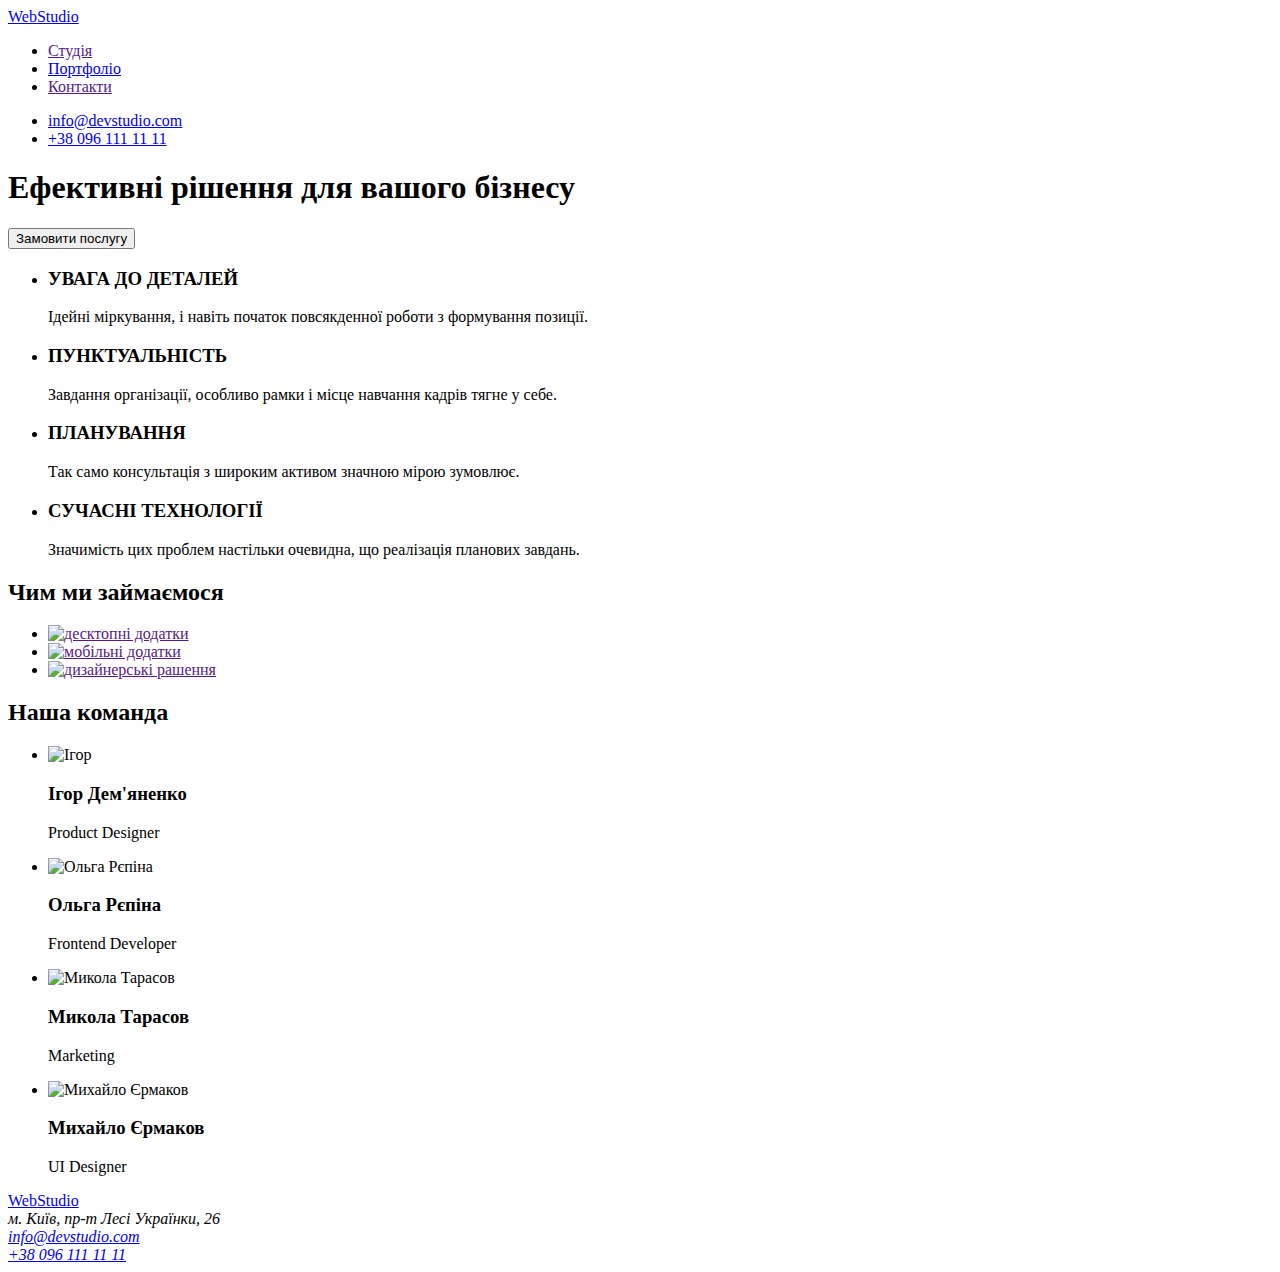
==== index.html @ ac3cd28f "создал portfolio.html" ====
<!DOCTYPE html>
<html lang="uk">
  <head>
    <meta charset="UTF-8" />
    <meta http-equiv="X-UA-Compatible" content="IE=edge" />
    <meta name="viewport" content="width=device-width, initial-scale=1.0" />
    <title>goit-markup-hw</title>
    <link rel="stylesheet" href="./css/style.css" />
  </head>
  <body>
    <header>
      <!-- головна навігація -->
      <nav>
        <a href="./index.html"><span class="logo">Web</span>Studio</a>
        <ul>
          <li><a href="">Студія</a></li>
          <li><a href="./portfolio.html">Портфоліо</a></li>
          <li><a href="">Контакти</a></li>
        </ul>
      </nav>
      <ul>
        <li><a href="mailto:info@devstudio.com">info@devstudio.com</a></li>
        <li><a href="tel:+380961111111">+38 096 111 11 11</a></li>
      </ul>
    </header>
    <main>
      <div>
        <section>
          <h1>Ефективні рішення для вашого бізнесу</h1>
          <button type="button" name="Замовити послугу">
            Замовити послугу
          </button>
        </section>
      </div>
      <!-- секція особливості -->
      <section>
        <h2 hidden>Особливості</h2>
        <ul>
          <li>
            <h3>УВАГА ДО ДЕТАЛЕЙ</h3>
            <p>
              Ідейні міркування, і навіть початок повсякденної роботи з
              формування позиції.
            </p>
          </li>
          <li>
            <h3>ПУНКТУАЛЬНІСТЬ</h3>
            <p>
              Завдання організації, особливо рамки і місце навчання кадрів тягне
              у себе.
            </p>
          </li>
          <li>
            <h3>ПЛАНУВАННЯ</h3>
            <p>
              Так само консультація з широким активом значною мірою зумовлює.
            </p>
          </li>
          <li>
            <h3>СУЧАСНІ ТЕХНОЛОГІЇ</h3>
            <p>
              Значимість цих проблем настільки очевидна, що реалізація планових
              завдань.
            </p>
          </li>
        </ul>
      </section>
      <!-- секція чим займаємось -->
      <section>
        <h2>Чим ми займаємося</h2>
        <ul>
          <li>
            <a href="">
              <img
                src="./imges/desktop_applications.jpg"
                alt="десктопні додатки"
                width="370"
                height="294"
            /></a>
          </li>
          <li>
            <a href="">
              <img
                src="./imges/mobile_applications.jpg"
                alt="мобільні додатки"
                width="370"
                height="294"
            /></a>
          </li>
          <li>
            <a href="">
              <img
                src="./imges/design_solutions.jpg"
                alt="дизайнерські рашення"
                width="370"
                height="294"
            /></a>
          </li>
        </ul>
      </section>
      <!-- секція наша команда -->
      <section>
        <h2>Наша команда</h2>
        <ul>
          <li>
            <img src="./imges/igor.jpg" alt="Ігор" width="270" height="260" />
            <h3>Ігор Дем'яненко</h3>
            <p>Product Designer</p>
          </li>
          <li>
            <img
              src="./imges/olga.jpg"
              alt="Ольга Рєпіна"
              width="270"
              height="260"
            />
            <h3>Ольга Рєпіна</h3>
            <p>Frontend Developer</p>
          </li>
          <li>
            <img
              src="./imges/nicholay.jpg"
              alt="Микола Тарасов"
              width="270"
              height="260"
            />
            <h3>Микола Тарасов</h3>
            <p>Marketing</p>
          </li>
          <li>
            <img
              src="./imges/mykhail.jpg"
              alt="Михайло Єрмаков"
              width="270"
              height="260"
            />
            <h3>Михайло Єрмаков</h3>
            <p>UI Designer</p>
          </li>
        </ul>
      </section>
    </main>
    <!-- підвал -->
    <footer>
      <a href="./index.html"><span class="logo">Web</span>Studio</a><br />
      <address>
        м. Київ, пр-т Лесі Українки, 26<br />
        <a href="mailto:info@devstudio.com">info@devstudio.com</a><br />
        <a href="tel:+380961111111">+38 096 111 11 11</a>
      </address>
    </footer>
  </body>
</html>
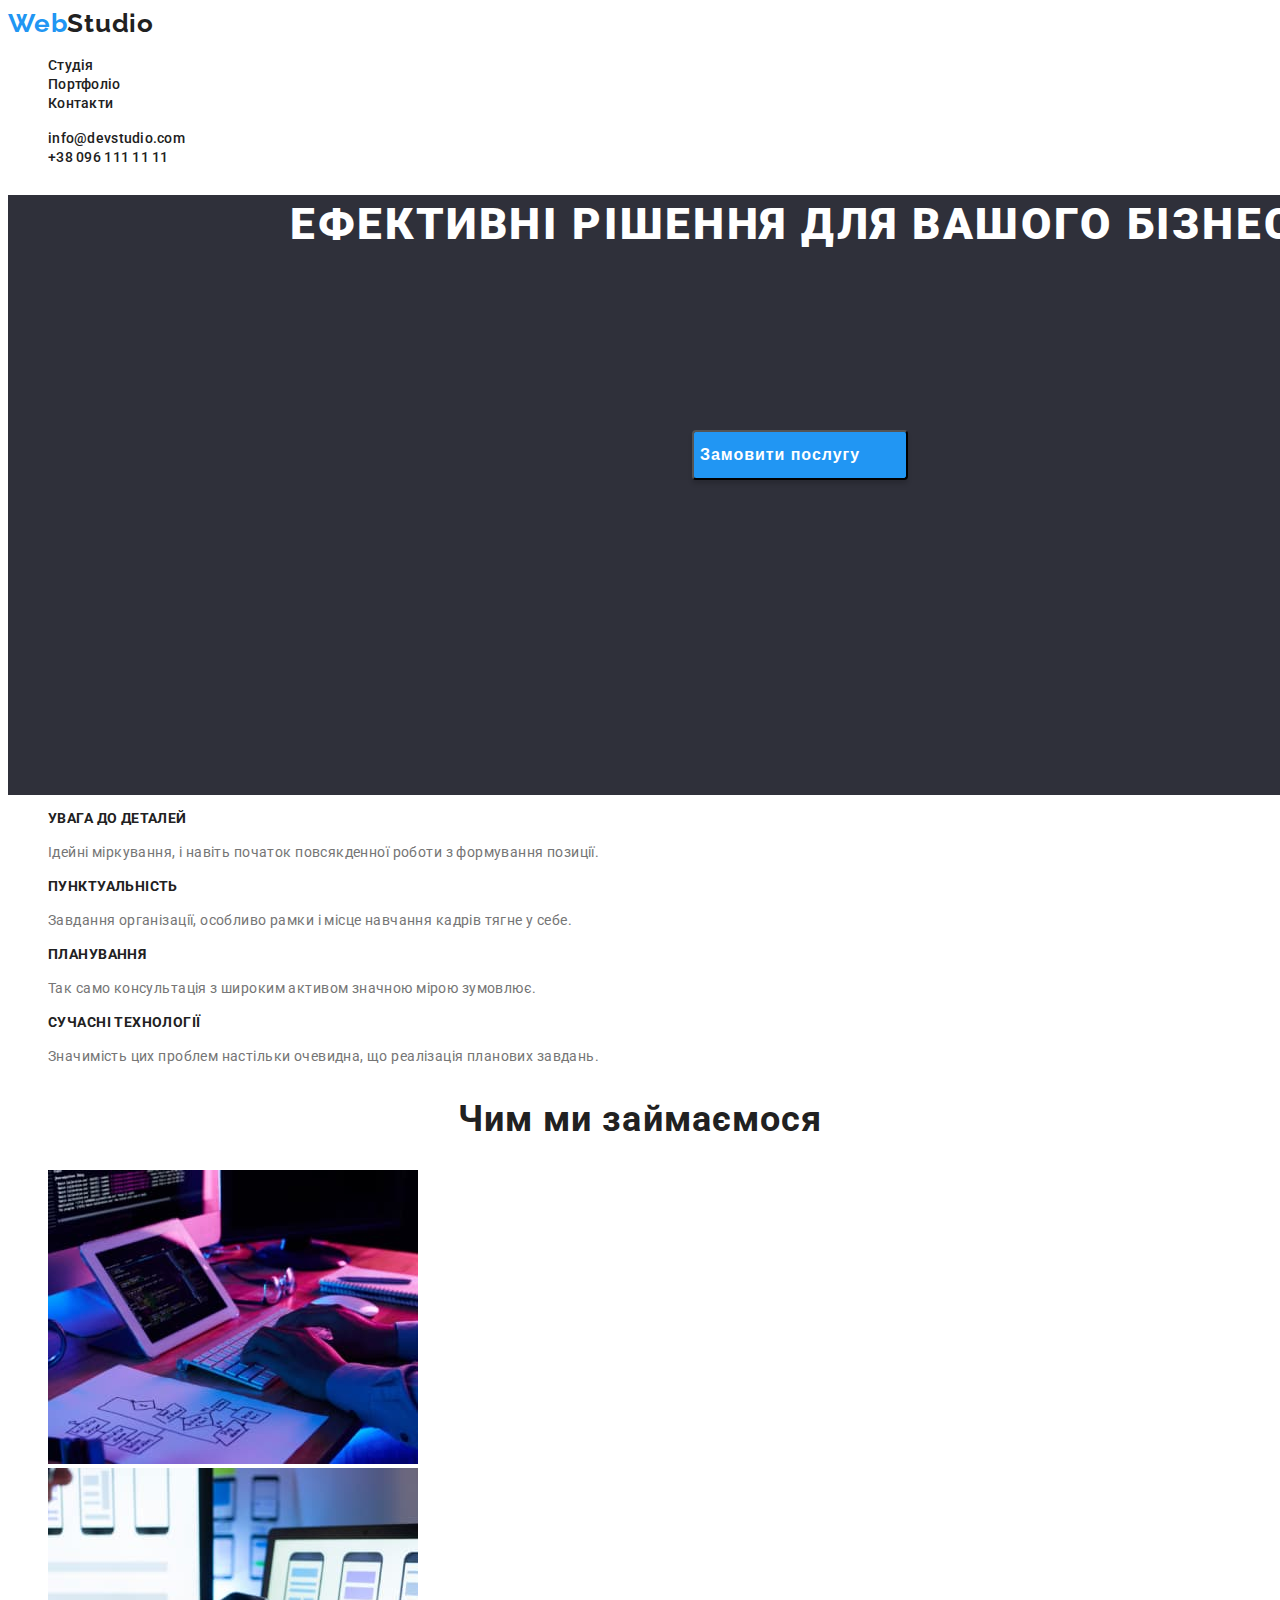
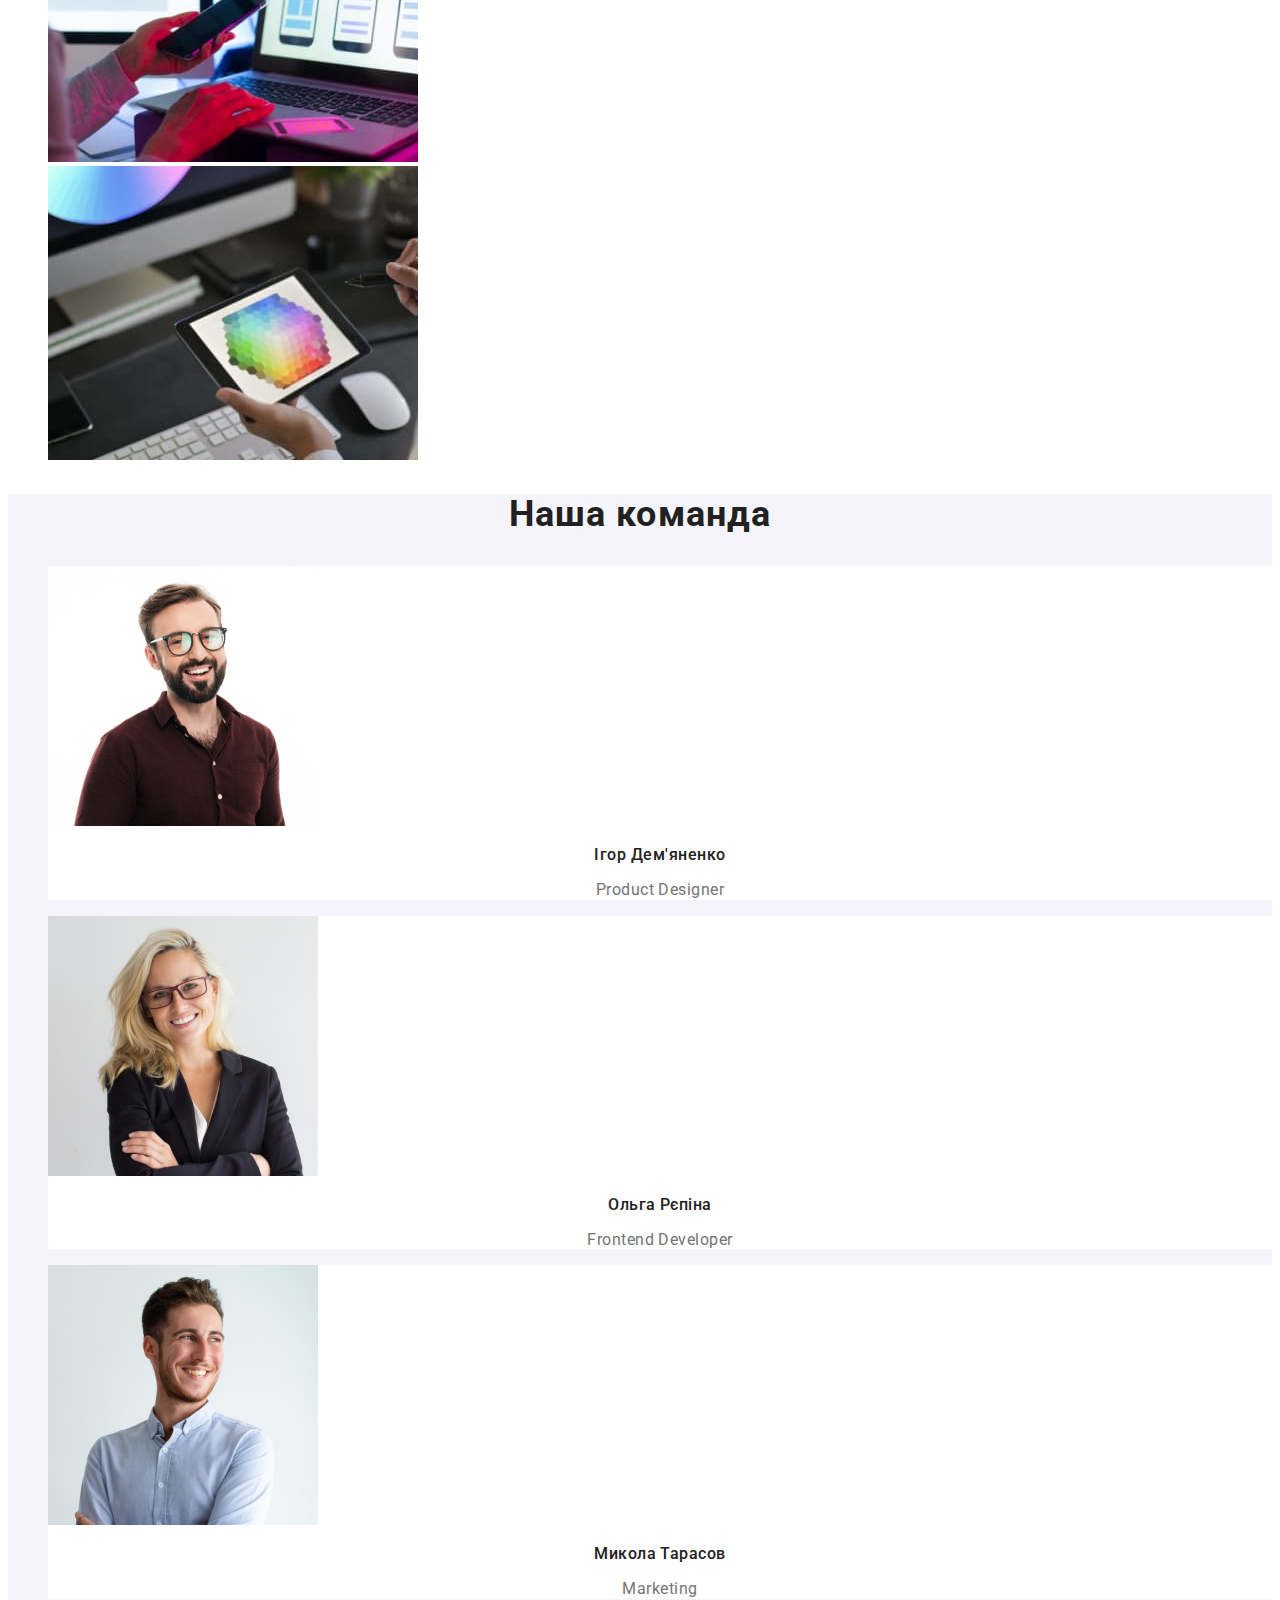
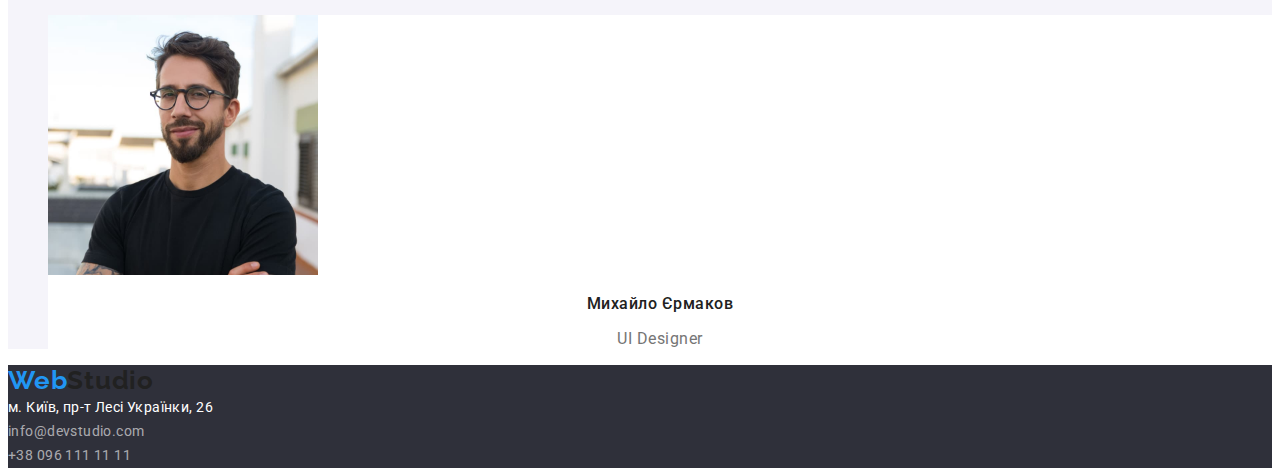
==== commit 47fb0133: "Плюсанул стили" ====
--- a/index.html
+++ b/index.html
@@ -5,60 +5,69 @@
     <meta http-equiv="X-UA-Compatible" content="IE=edge" />
     <meta name="viewport" content="width=device-width, initial-scale=1.0" />
     <title>goit-markup-hw</title>
-    <link rel="stylesheet" href="./css/style.css" />
+    <link rel="preconnect" href="https://fonts.googleapis.com" />
+    <link rel="preconnect" href="https://fonts.gstatic.com" crossorigin />
+    <link
+      href="https://fonts.googleapis.com/css2?family=Raleway:wght@700&family=Roboto:wght@400;500;700;900&display=swap"
+      rel="stylesheet"
+    />
+    <link rel="stylesheet" href="./css/styles.css" />
   </head>
   <body>
     <header>
       <!-- головна навігація -->
       <nav>
-        <a href="./index.html"><span class="logo">Web</span>Studio</a>
-        <ul>
-          <li><a href="">Студія</a></li>
-          <li><a href="./portfolio.html">Портфоліо</a></li>
-          <li><a href="">Контакти</a></li>
+        <a href="./index.html" class="logo-title"
+          ><span class="logo">Web</span>Studio</a
+        >
+        <ul class="site-nav">
+          <li><a href="" class="link">Студія</a></li>
+          <li><a href="./portfolio.html" class="link">Портфоліо</a></li>
+          <li><a href="" class="link">Контакти</a></li>
         </ul>
       </nav>
-      <ul>
-        <li><a href="mailto:info@devstudio.com">info@devstudio.com</a></li>
-        <li><a href="tel:+380961111111">+38 096 111 11 11</a></li>
+      <ul class="auth-nav">
+        <li><a href="mailto:info@devstudio.com" class="link">info@devstudio.com</a></li>
+        <li><a href="tel:+380961111111" class="link">+38 096 111 11 11</a></li>
       </ul>
     </header>
     <main>
       <div>
-        <section>
-          <h1>Ефективні рішення для вашого бізнесу</h1>
-          <button type="button" name="Замовити послугу">
+        <!-- секція герой -->
+        <section class="hero">
+          <h1 class="hero-title">Ефективні рішення для вашого бізнесу</h1>
+          <button type="button" name="Замовити послугу" class="button-servise-order">
             Замовити послугу
           </button>
         </section>
       </div>
       <!-- секція особливості -->
-      <section>
-        <h2 hidden>Особливості</h2>
+      <section class="section">
+        <h2 hidden class="visually-hidden">Особливості</h2>
         <ul>
           <li>
-            <h3>УВАГА ДО ДЕТАЛЕЙ</h3>
-            <p>
+            <h3 class="section-subtitle">УВАГА ДО ДЕТАЛЕЙ</h3>
+            <p class="section-text">
               Ідейні міркування, і навіть початок повсякденної роботи з
               формування позиції.
             </p>
           </li>
           <li>
-            <h3>ПУНКТУАЛЬНІСТЬ</h3>
-            <p>
+            <h3 class="section-subtitle">ПУНКТУАЛЬНІСТЬ</h3>
+            <p class="section-text">
               Завдання організації, особливо рамки і місце навчання кадрів тягне
               у себе.
             </p>
           </li>
           <li>
-            <h3>ПЛАНУВАННЯ</h3>
-            <p>
+            <h3 class="section-subtitle">ПЛАНУВАННЯ</h3>
+            <p class="section-text">
               Так само консультація з широким активом значною мірою зумовлює.
             </p>
           </li>
           <li>
-            <h3>СУЧАСНІ ТЕХНОЛОГІЇ</h3>
-            <p>
+            <h3 class="section-subtitle">СУЧАСНІ ТЕХНОЛОГІЇ</h3>
+            <p class="section-text">
               Значимість цих проблем настільки очевидна, що реалізація планових
               завдань.
             </p>
@@ -66,8 +75,8 @@
         </ul>
       </section>
       <!-- секція чим займаємось -->
-      <section>
-        <h2>Чим ми займаємося</h2>
+      <section class="section">
+        <h2 class="section-title">Чим ми займаємося</h2>
         <ul>
           <li>
             <a href="">
@@ -99,54 +108,55 @@
         </ul>
       </section>
       <!-- секція наша команда -->
-      <section>
-        <h2>Наша команда</h2>
-        <ul>
-          <li>
+      <section class="section-team">
+        <h2 class="section-title">Наша команда</h2>
+        <ul class=>
+          <li class="team">
             <img src="./imges/igor.jpg" alt="Ігор" width="270" height="260" />
-            <h3>Ігор Дем'яненко</h3>
-            <p>Product Designer</p>
+            <h3 class="team-list">Ігор Дем'яненко</h3>
+            <p class="team-item">Product Designer</p>
           </li>
-          <li>
+          <li class="team">
             <img
               src="./imges/olga.jpg"
               alt="Ольга Рєпіна"
               width="270"
               height="260"
             />
-            <h3>Ольга Рєпіна</h3>
-            <p>Frontend Developer</p>
+            <h3 class="team-list">Ольга Рєпіна</h3>
+            <p class="team-item">Frontend Developer</p>
           </li>
-          <li>
+          <li class="team">
             <img
               src="./imges/nicholay.jpg"
               alt="Микола Тарасов"
               width="270"
               height="260"
             />
-            <h3>Микола Тарасов</h3>
-            <p>Marketing</p>
+            <h3 class="team-list">Микола Тарасов</h3>
+            <p class="team-item">Marketing</p>
           </li>
-          <li>
+          <li class="team">
             <img
               src="./imges/mykhail.jpg"
               alt="Михайло Єрмаков"
               width="270"
               height="260"
             />
-            <h3>Михайло Єрмаков</h3>
-            <p>UI Designer</p>
+            <h3 class="team-list">Михайло Єрмаков</h3>
+            <p class="team-item">UI Designer</p>
           </li>
         </ul>
       </section>
     </main>
     <!-- підвал -->
-    <footer>
-      <a href="./index.html"><span class="logo">Web</span>Studio</a><br />
-      <address>
+    <footer class="footer">
+      <a href="./index.html" class="logo-title"
+          ><span class="logo">Web</span>Studio</a><br />
+      <address class="addres">
         м. Київ, пр-т Лесі Українки, 26<br />
-        <a href="mailto:info@devstudio.com">info@devstudio.com</a><br />
-        <a href="tel:+380961111111">+38 096 111 11 11</a>
+        <a href="mailto:info@devstudio.com" class="addres-link">info@devstudio.com</a><br />
+        <a href="tel:+380961111111" class="addres-link">+38 096 111 11 11</a>
       </address>
     </footer>
   </body>
--- a/css/styles.css
+++ b/css/styles.css
@@ -0,0 +1,203 @@
+:root {
+  --primary-text-color: #212121;
+  --title-text-color: #757575;
+  --accent-text-color: #2196f3;
+}
+
+body {
+  font-family: "Roboto", sans-serif;
+  color: var(--primary-text-color);
+  background-color: #ffffff;
+}
+ul {
+  list-style: none;
+}
+a {
+  text-decoration: none;
+}
+/* ------------main-navigation----------- */
+.logo-title {
+  font-family: "Raleway";
+  font-weight: 700;
+  font-size: 26px;
+  line-height: 1.19;
+  letter-spacing: 0.03em;
+  color: #212121;
+}
+.logo {
+  color: #2196f3;
+}
+/* ------------site-nav----------- */
+.site-nav .link {
+  font-weight: 500;
+  font-size: 14px;
+  line-height: 1.14;
+  letter-spacing: 0.02em;
+  color: var(--primary-text-color);
+}
+.site-nav .link:hover,
+.site-nav .link:focus {
+  color: var(--accent-text-color);
+}
+/* ------------auth-nav----------- */
+.auth-nav .link {
+  font-weight: 500;
+  font-size: 14px;
+  line-height: 1.14;
+  letter-spacing: 0.02em;
+  color: var(--primary-text-color);
+}
+.auth-nav .link:hover,
+.auth-nav .link:focus {
+  color: var(--accent-text-color);
+}
+/*--------------- section-hero -----------------*/
+.hero {
+  width: 1600px;
+  height: 600px;
+  left: 0px;
+  top: 80px;
+  background: #2f303a;
+}
+.hero-title {
+  font-weight: 900;
+  font-size: 44px;
+  line-height: 1.36;
+  text-align: center;
+  letter-spacing: 0.06em;
+  text-transform: uppercase;
+  color: #ffffff;
+}
+.button-servise-order {
+  position: absolute;
+  width: 216px;
+  height: 50px;
+  left: 692px;
+  top: 430px;
+
+  background: #2196f3;
+  box-shadow: 0px 4px 4px rgba(0, 0, 0, 0.15);
+  border-radius: 4px;
+
+  font-weight: 700;
+  font-size: 16px;
+  line-height: 1.87;
+  display: flex;
+  align-items: center;
+  text-align: center;
+  letter-spacing: 0.06em;
+  color: #ffffff;
+}
+.button-servise-order:hover,
+.button-servise-order:focus,
+.button-servise-order:active {
+  background-color: #188ce8;
+}
+/*--------------- section -----------------*/
+.visually-hidden {
+  position: absolute;
+  clip: rect(0 0 0 0);
+  width: 1px;
+  height: 1px;
+  margin: -1px;
+}
+.section-title {
+  font-weight: 700;
+  font-size: 36px;
+  line-height: 1.16;
+  text-align: center;
+  letter-spacing: 0.03em;
+  color: var(--primary-text-color);
+}
+.section-subtitle {
+  font-weight: 700;
+  font-size: 14px;
+  line-height: 1.14;
+  letter-spacing: 0.03em;
+  text-transform: uppercase;
+  color: var(--primary-text-color);
+}
+.section-text {
+  font-weight: 400;
+  font-size: 14px;
+  line-height: 1.71;
+  letter-spacing: 0.03em;
+  color: var(--title-text-color);
+}
+/*--------------- team -----------------*/
+.section-team {
+  background-color: #f5f4fa;
+}
+.team {
+  background-color: #ffffff;
+}
+.team-list {
+  font-weight: 500;
+  font-size: 16px;
+  line-height: 1.18;
+  text-align: center;
+  letter-spacing: 0.03em;
+  color: var(--primary-text-color);
+}
+.team-item {
+  font-weight: 400;
+  font-size: 16px;
+  line-height: 1.18;
+  text-align: center;
+  letter-spacing: 0.03em;
+  color: var(--title-text-color);
+}
+/*--------------- footer -----------------*/
+.footer {
+  background-color: #2f303a;
+}
+.addres {
+  font-style: normal;
+  font-weight: 400;
+  font-size: 14px;
+  line-height: 1.71;
+  letter-spacing: 0.03em;
+  color: #ffffff;
+}
+.addres-link {
+  font-weight: 400;
+  font-size: 14px;
+  line-height: 1.71;
+  letter-spacing: 0.03em;
+  color: rgba(255, 255, 255, 0.6);
+}
+/*--------------- PORTFOLIO -----------------*/
+/*--------------- section-filter -----------------*/
+.button-filter {
+  font-weight: 500;
+  font-size: 16px;
+  line-height: 1.62;
+  text-align: center;
+  letter-spacing: 0.03em;
+  color: var(--primary-text-color);
+  background: #f5f4fa;
+  border-radius: 4px;
+}
+.button-filter:hover,
+.button-filter:active,
+.button-filter:focus {
+  color: #ffffff;
+  background-color: #2196f3;
+}
+/*--------------- progects -----------------*/
+/* .progect */
+/* .progect-link */
+.progect-title {
+  font-weight: 700;
+  font-size: 18px;
+  line-height: 2;
+  letter-spacing: 0.06em;
+  color: var(--primary-text-color);
+}
+.progect-subtitle {
+  font-weight: 400;
+  font-size: 16px;
+  line-height: 1.87;
+  letter-spacing: 0.03em;
+  color: var(--title-text-color);
+}
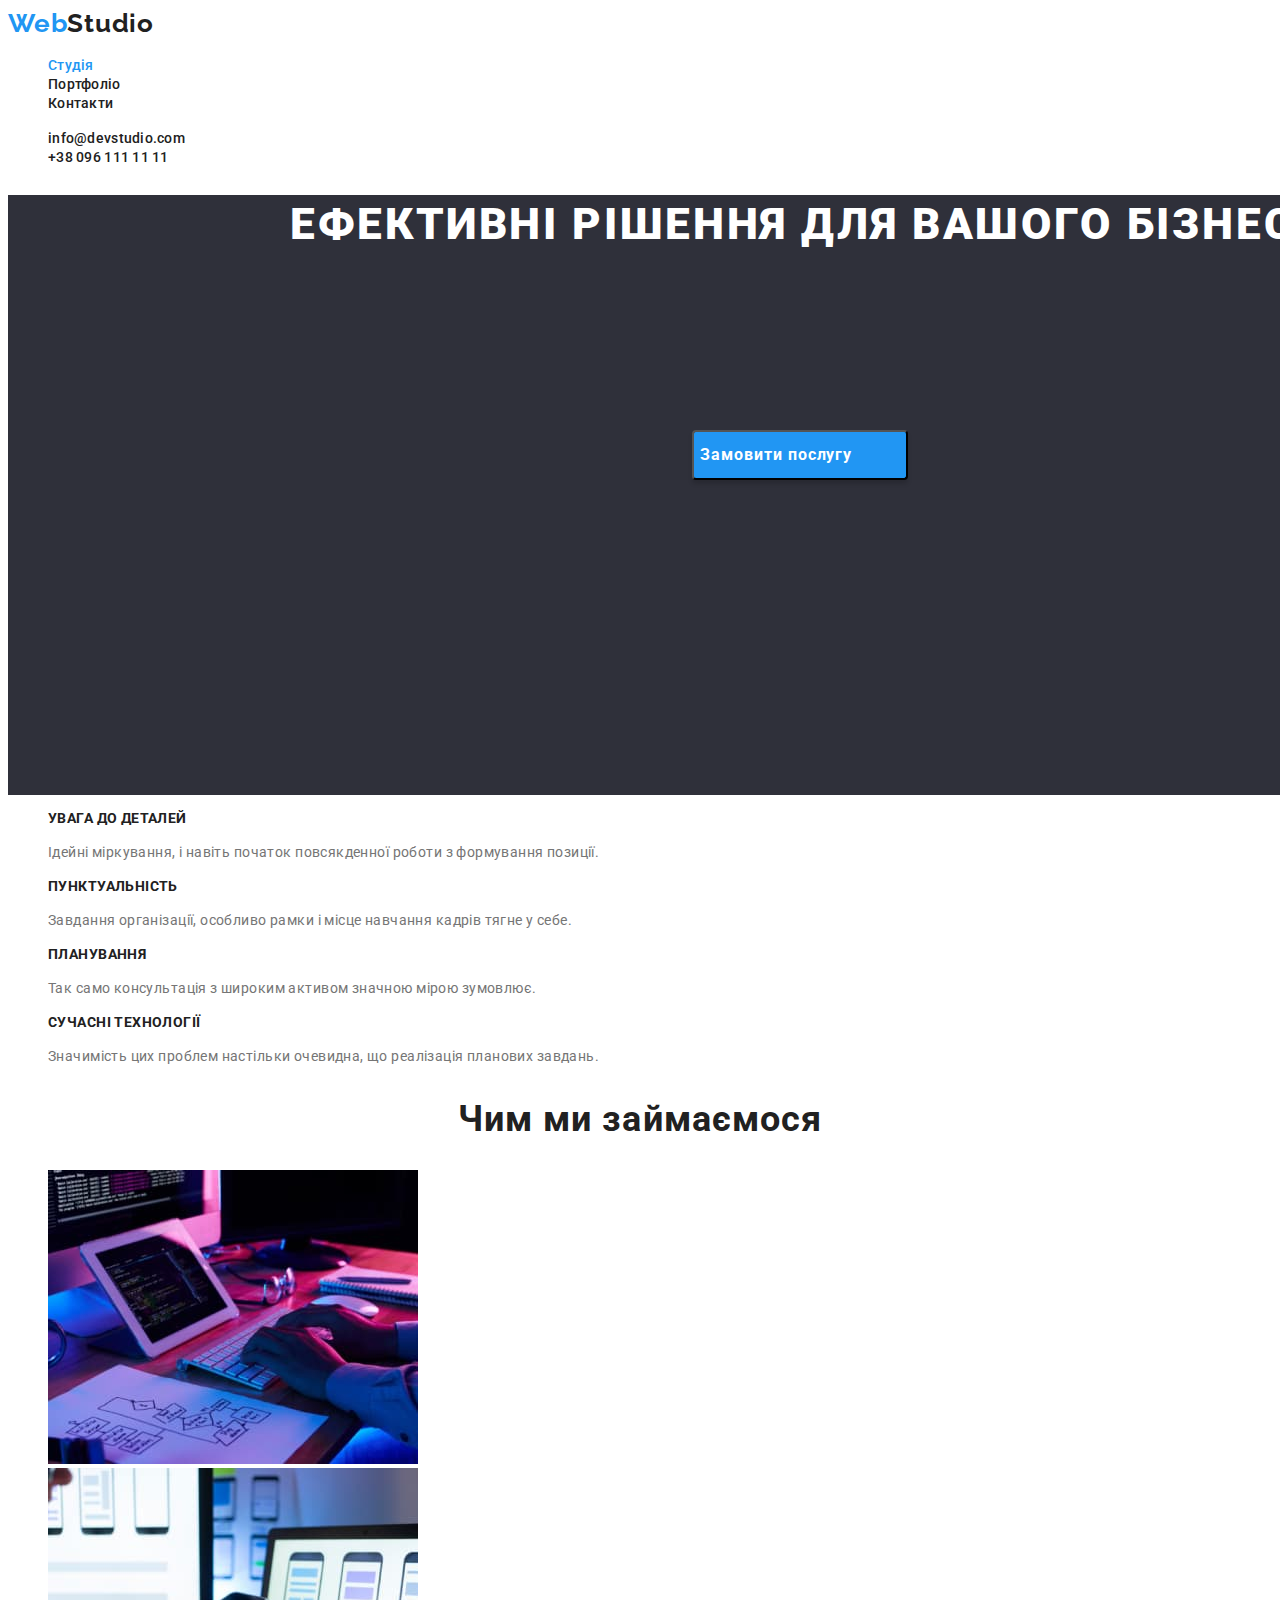
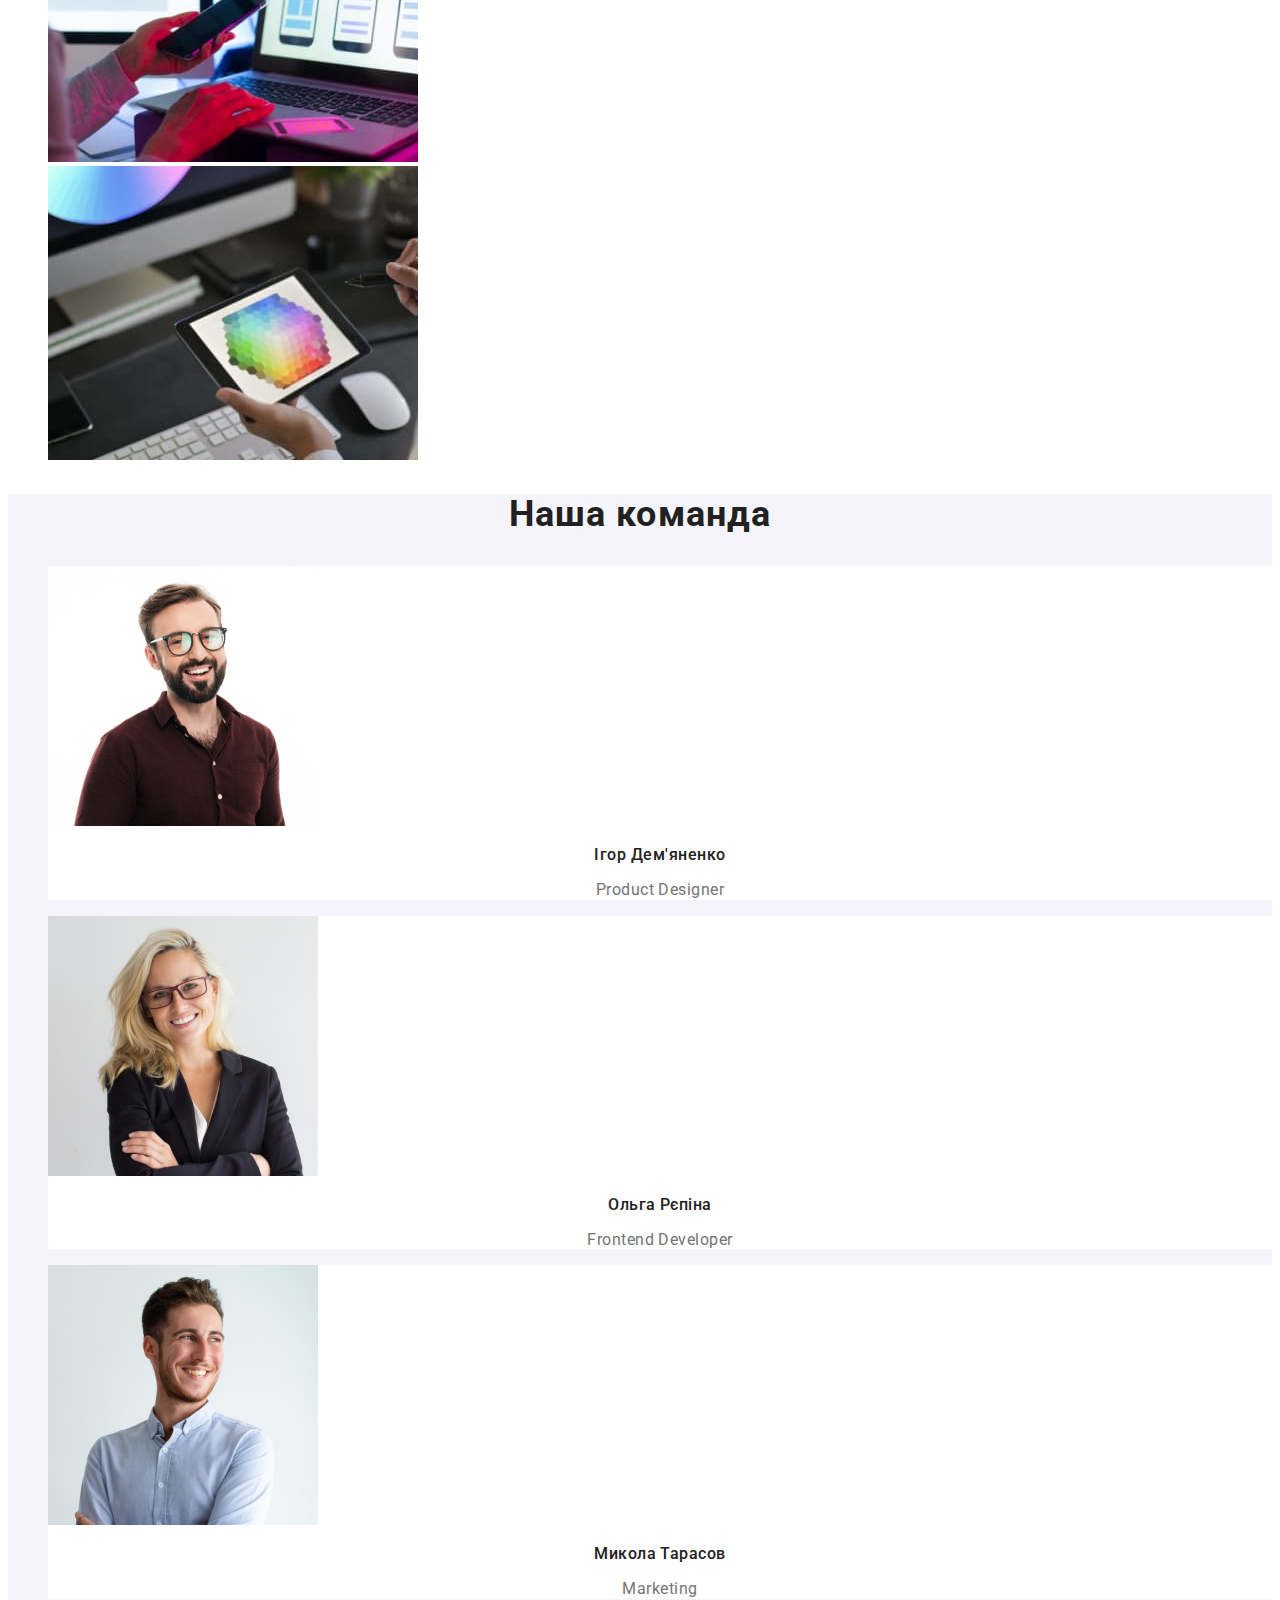
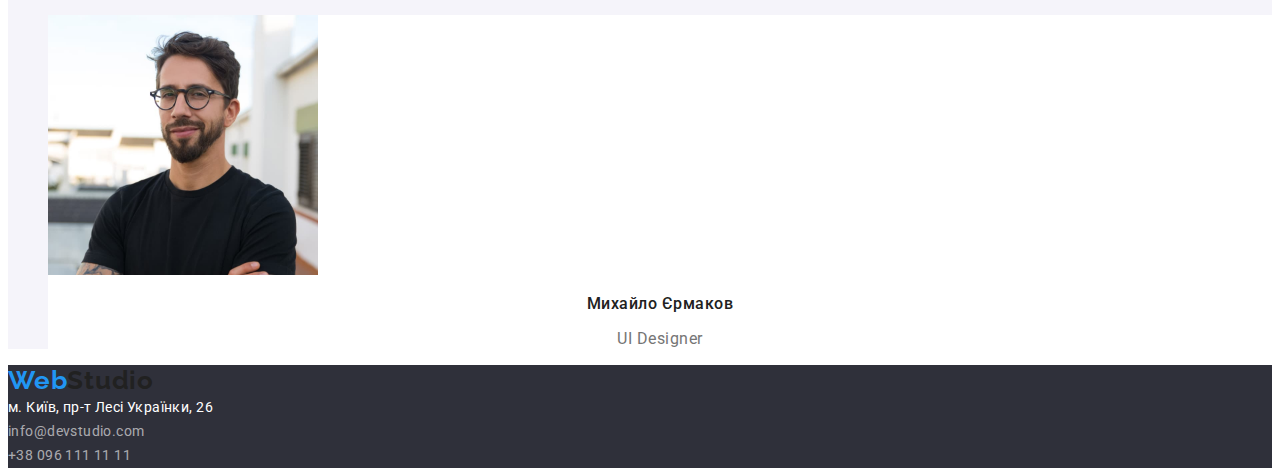
==== commit b3de876a: "примінив стилі до тексту" ====
--- a/index.html
+++ b/index.html
@@ -20,14 +20,18 @@
         <a href="./index.html" class="logo-title"
           ><span class="logo">Web</span>Studio</a
         >
-        <ul class="site-nav">
-          <li><a href="" class="link">Студія</a></li>
+        <ul class="site-nav list">
+          <li><a href="./index.html" class="link current">Студія</a></li>
           <li><a href="./portfolio.html" class="link">Портфоліо</a></li>
           <li><a href="" class="link">Контакти</a></li>
         </ul>
       </nav>
-      <ul class="auth-nav">
-        <li><a href="mailto:info@devstudio.com" class="link">info@devstudio.com</a></li>
+      <ul class="auth-nav list">
+        <li>
+          <a href="mailto:info@devstudio.com" class="link"
+            >info@devstudio.com</a
+          >
+        </li>
         <li><a href="tel:+380961111111" class="link">+38 096 111 11 11</a></li>
       </ul>
     </header>
@@ -36,7 +40,11 @@
         <!-- секція герой -->
         <section class="hero">
           <h1 class="hero-title">Ефективні рішення для вашого бізнесу</h1>
-          <button type="button" name="Замовити послугу" class="button-servise-order">
+          <button
+            type="button"
+            name="Замовити послугу"
+            class="button-servise-order"
+          >
             Замовити послугу
           </button>
         </section>
@@ -44,7 +52,7 @@
       <!-- секція особливості -->
       <section class="section">
         <h2 hidden class="visually-hidden">Особливості</h2>
-        <ul>
+        <ul class="list">
           <li>
             <h3 class="section-subtitle">УВАГА ДО ДЕТАЛЕЙ</h3>
             <p class="section-text">
@@ -77,7 +85,7 @@
       <!-- секція чим займаємось -->
       <section class="section">
         <h2 class="section-title">Чим ми займаємося</h2>
-        <ul>
+        <ul class="list">
           <li>
             <a href="">
               <img
@@ -110,7 +118,7 @@
       <!-- секція наша команда -->
       <section class="section-team">
         <h2 class="section-title">Наша команда</h2>
-        <ul class=>
+        <ul class="list">
           <li class="team">
             <img src="./imges/igor.jpg" alt="Ігор" width="270" height="260" />
             <h3 class="team-list">Ігор Дем'яненко</h3>
@@ -152,10 +160,13 @@
     <!-- підвал -->
     <footer class="footer">
       <a href="./index.html" class="logo-title"
-          ><span class="logo">Web</span>Studio</a><br />
+        ><span class="logo">Web</span>Studio</a
+      ><br />
       <address class="addres">
         м. Київ, пр-т Лесі Українки, 26<br />
-        <a href="mailto:info@devstudio.com" class="addres-link">info@devstudio.com</a><br />
+        <a href="mailto:info@devstudio.com" class="addres-link"
+          >info@devstudio.com</a
+        ><br />
         <a href="tel:+380961111111" class="addres-link">+38 096 111 11 11</a>
       </address>
     </footer>
--- a/css/styles.css
+++ b/css/styles.css
@@ -1,20 +1,28 @@
 :root {
-  --primary-text-color: #212121;
+  --main-text-color: #212121;
   --title-text-color: #757575;
   --accent-text-color: #2196f3;
-}
-
+  --text-color: #ffffff;
+  --main-beground-color: #ffffff;
+  --beground-color: #f5f4fa;
+  --footer-beground-color: #2f303a;
+  --button-beground-color: #2196f3;
+  --accent-button-beground-color: #188ce8;
+  --accent-button-filtr-beground-color: #2196f3;
+}
+/*------------------- Добавить остальные цвета */
 body {
   font-family: "Roboto", sans-serif;
-  color: var(--primary-text-color);
-  background-color: #ffffff;
-}
-ul {
-  list-style: none;
+  color: var(--main-text-color);
+  background-color: var(--main-beground-color);
 }
 a {
   text-decoration: none;
 }
+.list {
+  list-style: none;
+}
+
 /* ------------main-navigation----------- */
 .logo-title {
   font-family: "Raleway";
@@ -23,9 +31,11 @@
   line-height: 1.19;
   letter-spacing: 0.03em;
   color: #212121;
+  /* на лготип змінні на примінив спеціально, бо це логотип */
 }
 .logo {
   color: #2196f3;
+  /* на лготип змінні на примінив спеціально, бо це логотип */
 }
 /* ------------site-nav----------- */
 .site-nav .link {
@@ -33,19 +43,22 @@
   font-size: 14px;
   line-height: 1.14;
   letter-spacing: 0.02em;
-  color: var(--primary-text-color);
+  color: var(--main-text-color);
 }
 .site-nav .link:hover,
 .site-nav .link:focus {
   color: var(--accent-text-color);
 }
+.site-nav .link.current {
+  color: var(--accent-text-color);
+}
 /* ------------auth-nav----------- */
 .auth-nav .link {
   font-weight: 500;
   font-size: 14px;
   line-height: 1.14;
   letter-spacing: 0.02em;
-  color: var(--primary-text-color);
+  color: var(--main-text-color);
 }
 .auth-nav .link:hover,
 .auth-nav .link:focus {
@@ -66,16 +79,17 @@
   text-align: center;
   letter-spacing: 0.06em;
   text-transform: uppercase;
-  color: #ffffff;
+  color: var(--text-color);
 }
 .button-servise-order {
+  font-family: inherit;
   position: absolute;
   width: 216px;
   height: 50px;
   left: 692px;
   top: 430px;
 
-  background: #2196f3;
+  background: var(--button-beground-color);
   box-shadow: 0px 4px 4px rgba(0, 0, 0, 0.15);
   border-radius: 4px;
 
@@ -86,19 +100,24 @@
   align-items: center;
   text-align: center;
   letter-spacing: 0.06em;
-  color: #ffffff;
+  color: var(--text-color);
 }
 .button-servise-order:hover,
 .button-servise-order:focus,
 .button-servise-order:active {
-  background-color: #188ce8;
+  background-color: var(--accent-button-beground-color);
 }
 /*--------------- section -----------------*/
 .visually-hidden {
   position: absolute;
-  clip: rect(0 0 0 0);
+  white-space: nowrap;
   width: 1px;
   height: 1px;
+  overflow: hidden;
+  border: 0;
+  padding: 0;
+  clip: rect(0 0 0 0);
+  clip-path: inset(50%);
   margin: -1px;
 }
 .section-title {
@@ -107,7 +126,7 @@
   line-height: 1.16;
   text-align: center;
   letter-spacing: 0.03em;
-  color: var(--primary-text-color);
+  color: var(--main-text-color);
 }
 .section-subtitle {
   font-weight: 700;
@@ -115,7 +134,7 @@
   line-height: 1.14;
   letter-spacing: 0.03em;
   text-transform: uppercase;
-  color: var(--primary-text-color);
+  color: var(--main-text-color);
 }
 .section-text {
   font-weight: 400;
@@ -126,10 +145,10 @@
 }
 /*--------------- team -----------------*/
 .section-team {
-  background-color: #f5f4fa;
+  background-color: var(--beground-color);
 }
 .team {
-  background-color: #ffffff;
+  background-color: var(--main-beground-color);
 }
 .team-list {
   font-weight: 500;
@@ -137,7 +156,7 @@
   line-height: 1.18;
   text-align: center;
   letter-spacing: 0.03em;
-  color: var(--primary-text-color);
+  color: var(--main-text-color);
 }
 .team-item {
   font-weight: 400;
@@ -149,7 +168,7 @@
 }
 /*--------------- footer -----------------*/
 .footer {
-  background-color: #2f303a;
+  background-color: var(--footer-beground-color);
 }
 .addres {
   font-style: normal;
@@ -157,7 +176,7 @@
   font-size: 14px;
   line-height: 1.71;
   letter-spacing: 0.03em;
-  color: #ffffff;
+  color: var(--text-color);
 }
 .addres-link {
   font-weight: 400;
@@ -165,24 +184,29 @@
   line-height: 1.71;
   letter-spacing: 0.03em;
   color: rgba(255, 255, 255, 0.6);
+}
+.addres-link:hover,
+.addres-link:focus {
+  color: var(--accent-text-color);
 }
 /*--------------- PORTFOLIO -----------------*/
 /*--------------- section-filter -----------------*/
 .button-filter {
+  font-family: inherit;
   font-weight: 500;
   font-size: 16px;
   line-height: 1.62;
   text-align: center;
   letter-spacing: 0.03em;
-  color: var(--primary-text-color);
-  background: #f5f4fa;
+  color: var(--main-text-color);
+  background: var(--beground-color);
   border-radius: 4px;
 }
 .button-filter:hover,
 .button-filter:active,
 .button-filter:focus {
-  color: #ffffff;
-  background-color: #2196f3;
+  color: var(--text-color);
+  background-color: var(--accent-button-filtr-beground-color);
 }
 /*--------------- progects -----------------*/
 /* .progect */
@@ -192,7 +216,7 @@
   font-size: 18px;
   line-height: 2;
   letter-spacing: 0.06em;
-  color: var(--primary-text-color);
+  color: var(--main-text-color);
 }
 .progect-subtitle {
   font-weight: 400;
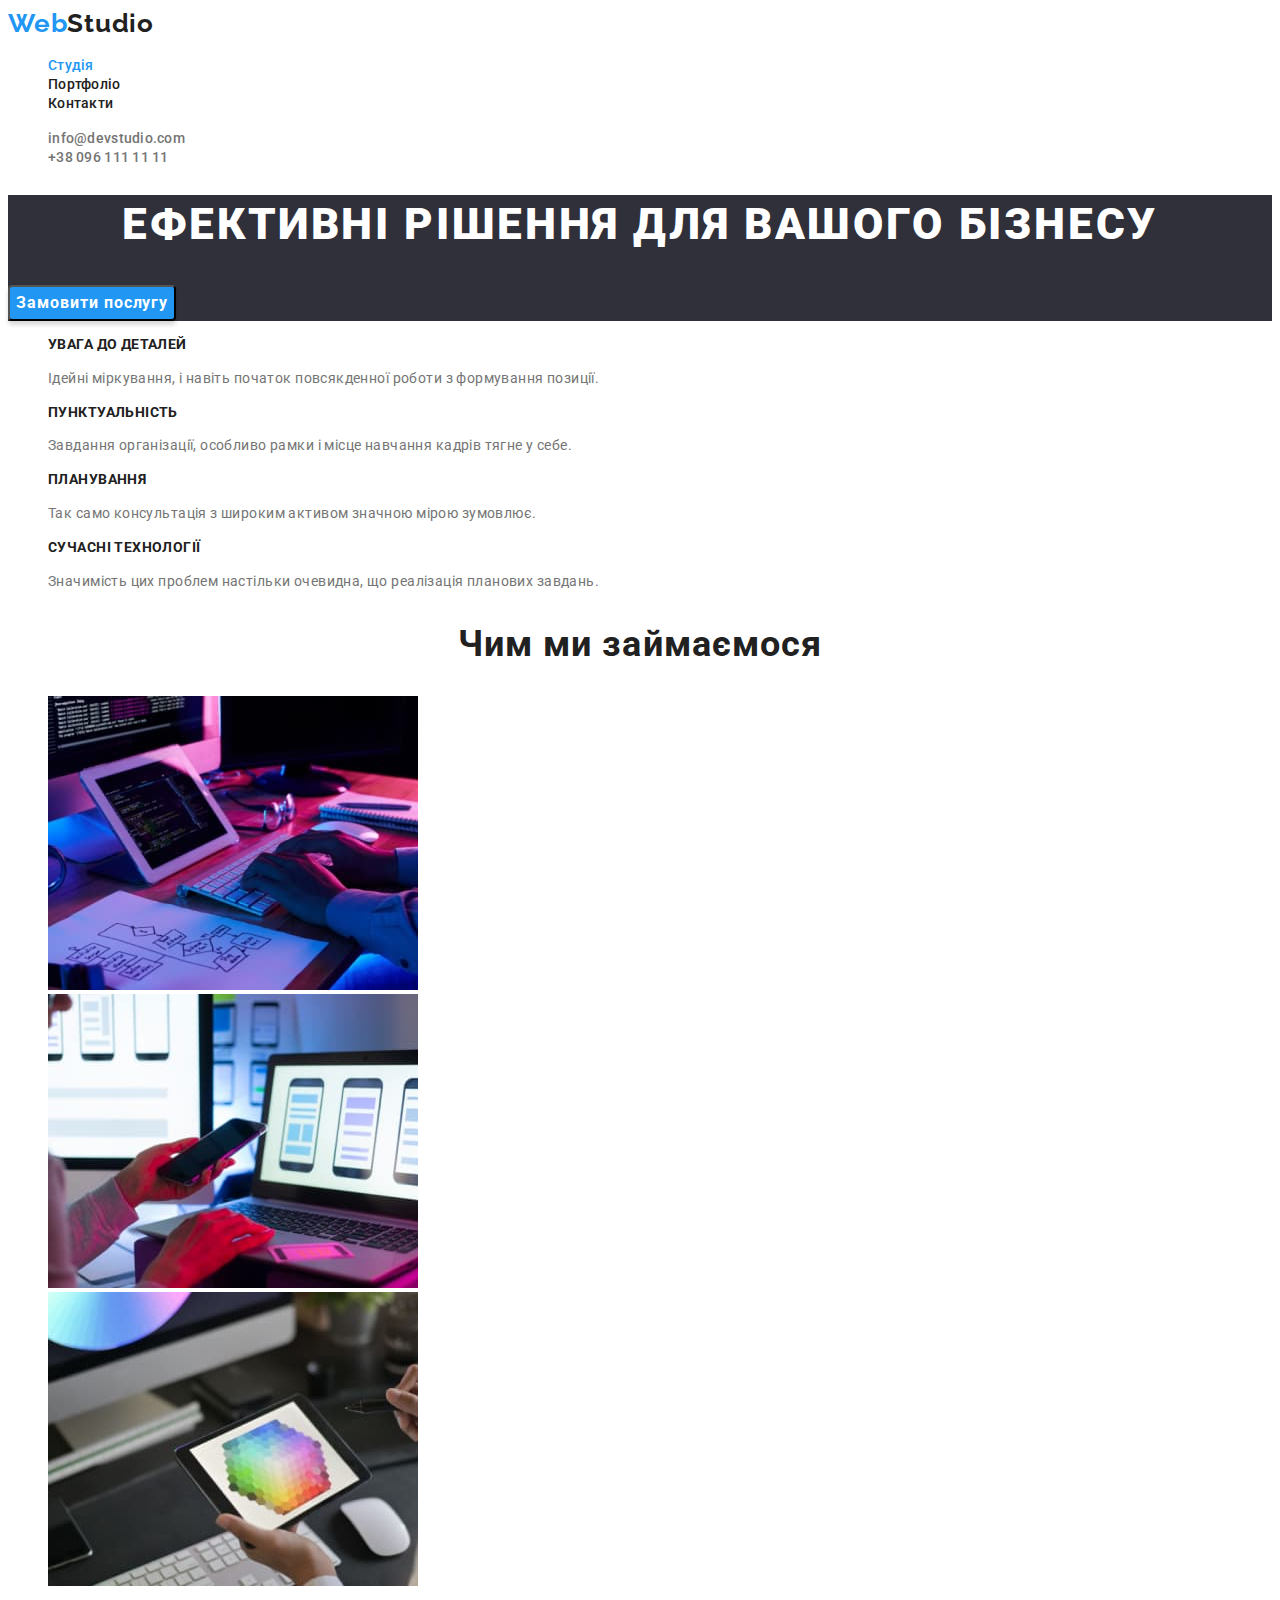
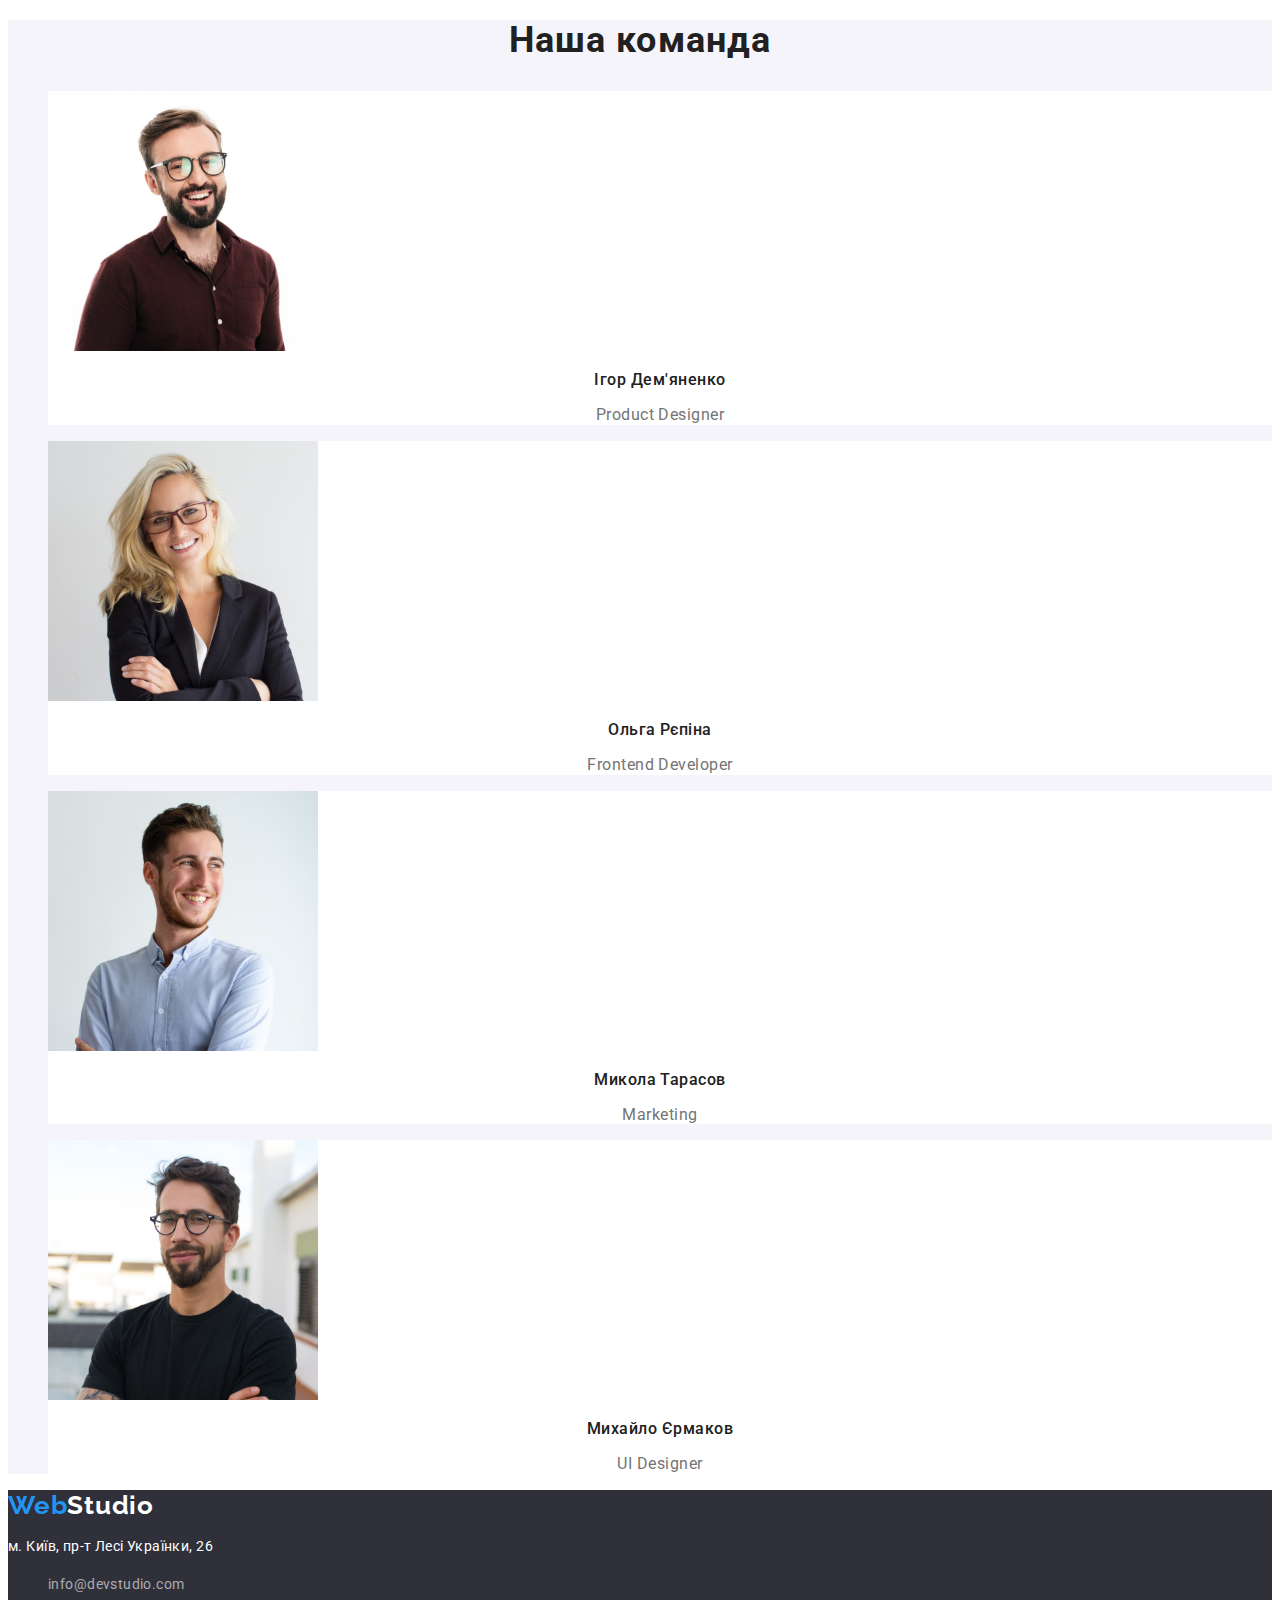
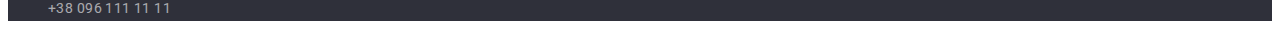
==== commit 810fae85: "виправив помилки" ====
--- a/index.html
+++ b/index.html
@@ -51,7 +51,7 @@
       </div>
       <!-- секція особливості -->
       <section class="section">
-        <h2 hidden class="visually-hidden">Особливості</h2>
+        <h2 class="visually-hidden">Особливості</h2>
         <ul class="list">
           <li>
             <h3 class="section-subtitle">УВАГА ДО ДЕТАЛЕЙ</h3>
@@ -159,15 +159,23 @@
     </main>
     <!-- підвал -->
     <footer class="footer">
-      <a href="./index.html" class="logo-title"
+      <a href="./index.html" class="logo-title footer"
         ><span class="logo">Web</span>Studio</a
-      ><br />
+      >
       <address class="addres">
-        м. Київ, пр-т Лесі Українки, 26<br />
-        <a href="mailto:info@devstudio.com" class="addres-link"
-          >info@devstudio.com</a
-        ><br />
-        <a href="tel:+380961111111" class="addres-link">+38 096 111 11 11</a>
+        <p>м. Київ, пр-т Лесі Українки, 26</p>
+        <ul class="list">
+          <li>
+            <a href="mailto:info@devstudio.com" class="addres-link"
+              >info@devstudio.com</a
+            >
+          </li>
+          <li>
+            <a href="tel:+380961111111" class="addres-link"
+              >+38 096 111 11 11</a
+            >
+          </li>
+        </ul>
       </address>
     </footer>
   </body>
--- a/css/styles.css
+++ b/css/styles.css
@@ -3,18 +3,20 @@
   --title-text-color: #757575;
   --accent-text-color: #2196f3;
   --text-color: #ffffff;
-  --main-beground-color: #ffffff;
-  --beground-color: #f5f4fa;
-  --footer-beground-color: #2f303a;
-  --button-beground-color: #2196f3;
-  --accent-button-beground-color: #188ce8;
-  --accent-button-filtr-beground-color: #2196f3;
+  --main-background-color: #ffffff;
+  --background-color: #f5f4fa;
+  --footer-background-color: #2f303a;
+  --button-background-color: #2196f3;
+  --accent-button-background-color: #188ce8;
+  --accent-button-filter-background-color: #2196f3;
+  --hero-background-color: #2F303A;
+  --addres-link-color:rgba(255, 255, 255, 0.6);
 }
 /*------------------- Добавить остальные цвета */
 body {
   font-family: "Roboto", sans-serif;
   color: var(--main-text-color);
-  background-color: var(--main-beground-color);
+  background-color: var(--main-background-color);
 }
 a {
   text-decoration: none;
@@ -25,17 +27,15 @@
 
 /* ------------main-navigation----------- */
 .logo-title {
-  font-family: "Raleway";
+  font-family: "Raleway", sans-serif;
   font-weight: 700;
   font-size: 26px;
   line-height: 1.19;
   letter-spacing: 0.03em;
-  color: #212121;
-  /* на лготип змінні на примінив спеціально, бо це логотип */
+  color: var(--main-text-color);
 }
 .logo {
-  color: #2196f3;
-  /* на лготип змінні на примінив спеціально, бо це логотип */
+  color: var(--accent-text-color);
 }
 /* ------------site-nav----------- */
 .site-nav .link {
@@ -58,7 +58,7 @@
   font-size: 14px;
   line-height: 1.14;
   letter-spacing: 0.02em;
-  color: var(--main-text-color);
+  color: var(--title-text-color);
 }
 .auth-nav .link:hover,
 .auth-nav .link:focus {
@@ -66,11 +66,7 @@
 }
 /*--------------- section-hero -----------------*/
 .hero {
-  width: 1600px;
-  height: 600px;
-  left: 0px;
-  top: 80px;
-  background: #2f303a;
+  background: var(--hero-background-color);
 }
 .hero-title {
   font-weight: 900;
@@ -83,29 +79,21 @@
 }
 .button-servise-order {
   font-family: inherit;
-  position: absolute;
-  width: 216px;
-  height: 50px;
-  left: 692px;
-  top: 430px;
-
-  background: var(--button-beground-color);
+  background: var(--button-background-color);
   box-shadow: 0px 4px 4px rgba(0, 0, 0, 0.15);
   border-radius: 4px;
-
   font-weight: 700;
   font-size: 16px;
   line-height: 1.87;
-  display: flex;
-  align-items: center;
   text-align: center;
   letter-spacing: 0.06em;
   color: var(--text-color);
+  cursor: pointer;
 }
 .button-servise-order:hover,
 .button-servise-order:focus,
 .button-servise-order:active {
-  background-color: var(--accent-button-beground-color);
+  background-color: var(--accent-button-background-color);
 }
 /*--------------- section -----------------*/
 .visually-hidden {
@@ -137,7 +125,6 @@
   color: var(--main-text-color);
 }
 .section-text {
-  font-weight: 400;
   font-size: 14px;
   line-height: 1.71;
   letter-spacing: 0.03em;
@@ -145,10 +132,10 @@
 }
 /*--------------- team -----------------*/
 .section-team {
-  background-color: var(--beground-color);
+  background-color: var(--background-color);
 }
 .team {
-  background-color: var(--main-beground-color);
+  background-color: var(--main-background-color);
 }
 .team-list {
   font-weight: 500;
@@ -159,7 +146,6 @@
   color: var(--main-text-color);
 }
 .team-item {
-  font-weight: 400;
   font-size: 16px;
   line-height: 1.18;
   text-align: center;
@@ -167,23 +153,24 @@
   color: var(--title-text-color);
 }
 /*--------------- footer -----------------*/
+.logo-title.footer{
+    color: var(--text-color);
+}
 .footer {
-  background-color: var(--footer-beground-color);
+  background-color: var(--footer-background-color);
 }
 .addres {
   font-style: normal;
-  font-weight: 400;
   font-size: 14px;
   line-height: 1.71;
   letter-spacing: 0.03em;
   color: var(--text-color);
 }
 .addres-link {
-  font-weight: 400;
   font-size: 14px;
   line-height: 1.71;
   letter-spacing: 0.03em;
-  color: rgba(255, 255, 255, 0.6);
+  color: var(--addres-link-color)
 }
 .addres-link:hover,
 .addres-link:focus {
@@ -199,14 +186,14 @@
   text-align: center;
   letter-spacing: 0.03em;
   color: var(--main-text-color);
-  background: var(--beground-color);
+  background-color: var(--background-color);
   border-radius: 4px;
 }
 .button-filter:hover,
 .button-filter:active,
 .button-filter:focus {
   color: var(--text-color);
-  background-color: var(--accent-button-filtr-beground-color);
+  background-color: var(--accent-button-filter-background-color);
 }
 /*--------------- progects -----------------*/
 /* .progect */
@@ -219,7 +206,6 @@
   color: var(--main-text-color);
 }
 .progect-subtitle {
-  font-weight: 400;
   font-size: 16px;
   line-height: 1.87;
   letter-spacing: 0.03em;
